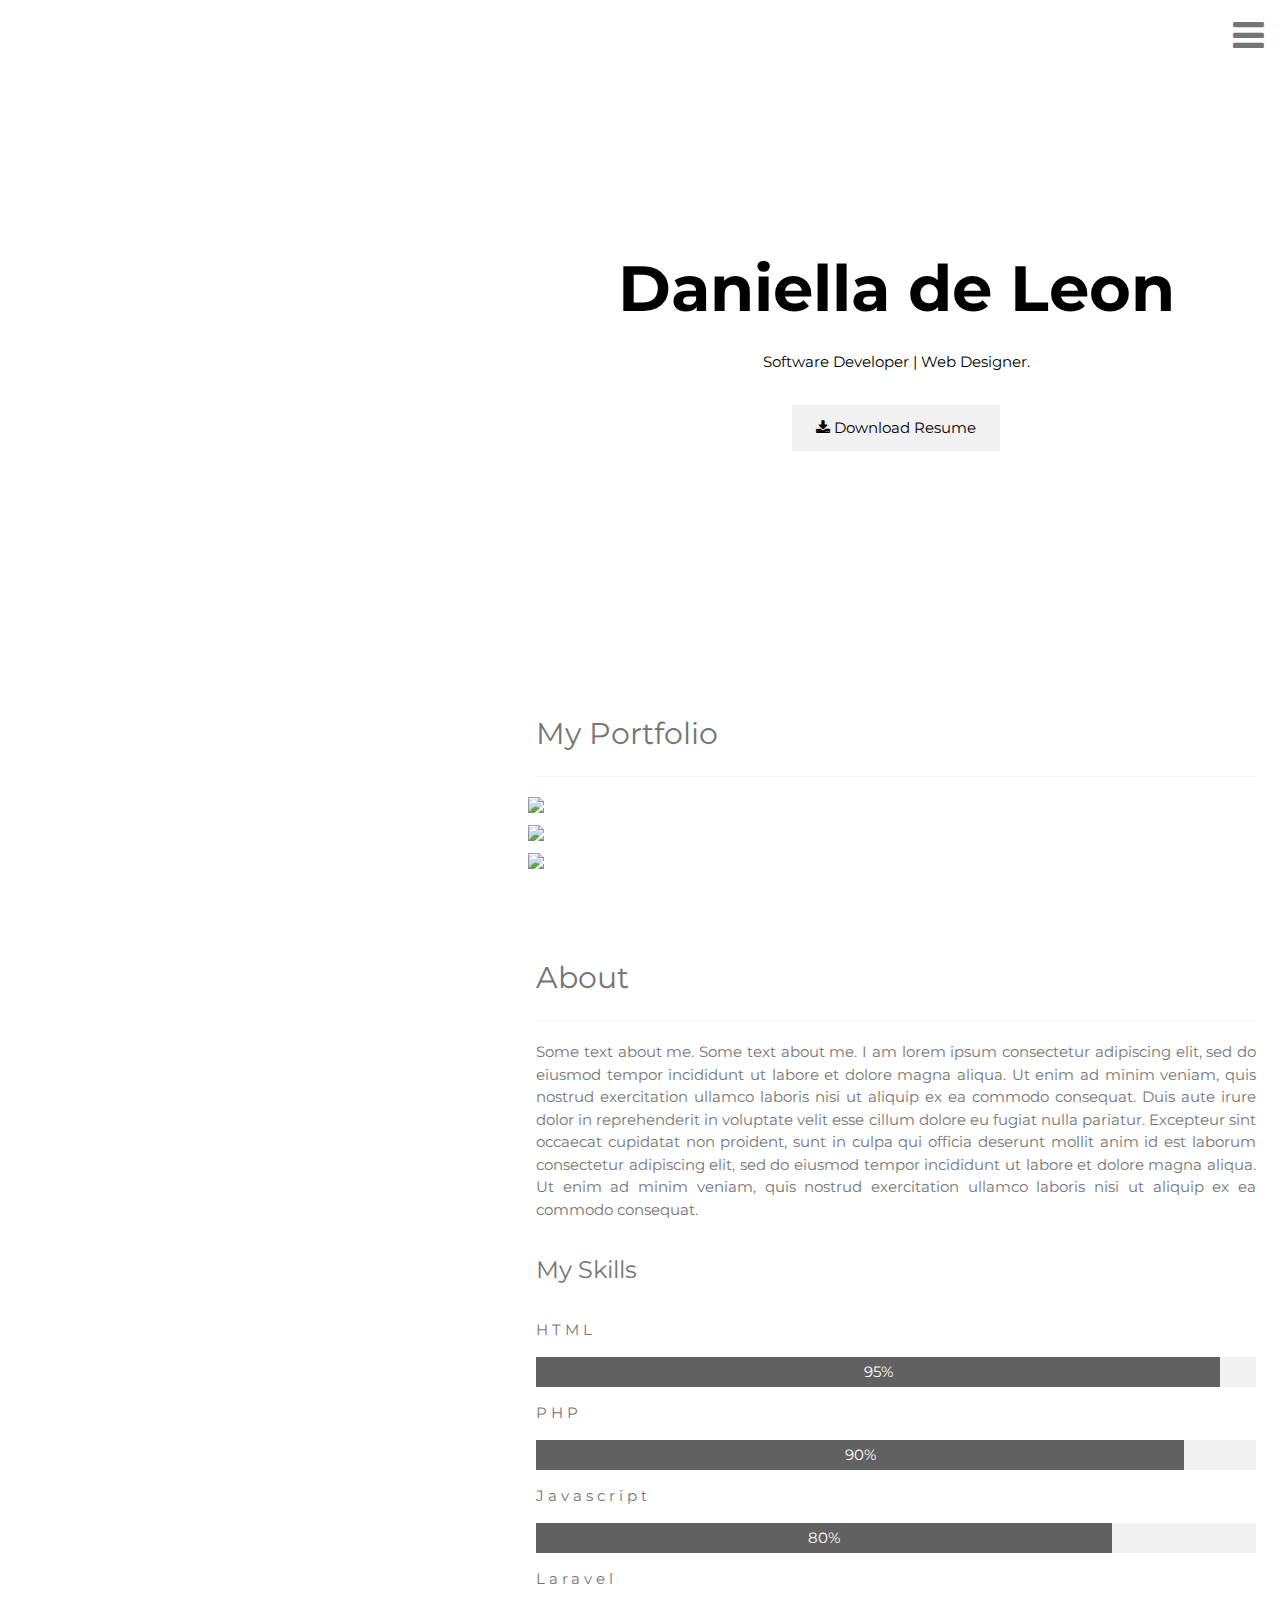
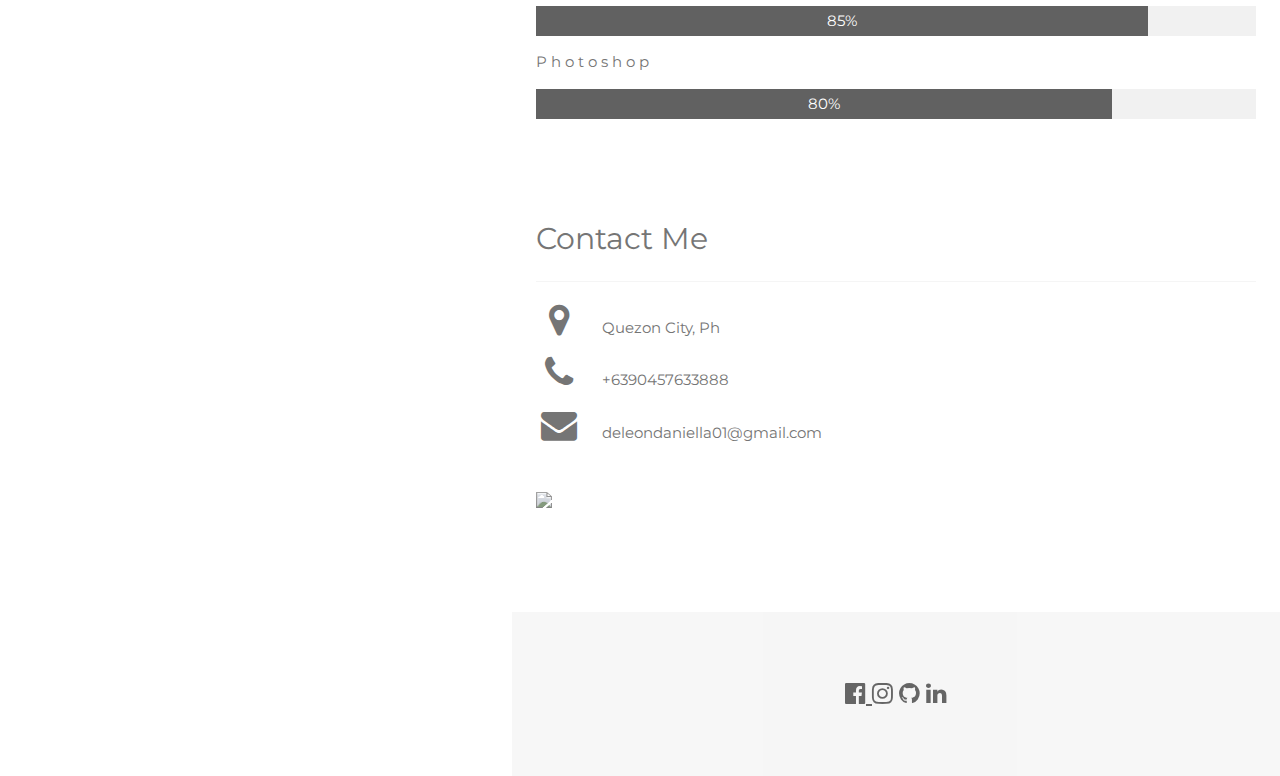
==== me.html @ 8c14f4a1 "Add files via upload" ====
<!DOCTYPE html>
<html>
<title>DD Portfolio</title>
<meta charset="UTF-8">
<meta name="viewport" content="width=device-width, initial-scale=1">
<link rel="stylesheet" href="https://www.w3schools.com/w3css/4/w3.css">
<link rel="stylesheet" href="https://fonts.googleapis.com/css?family=Montserrat">
<link rel="stylesheet" href="https://cdnjs.cloudflare.com/ajax/libs/font-awesome/4.7.0/css/font-awesome.min.css">
<style>
body, h1,h2,h3,h4,h5,h6 {font-family: "Montserrat", sans-serif}
.w3-row-padding img {margin-bottom: 12px}
.bgimg {
  background-position: center;
  background-repeat: no-repeat;
  background-size: cover;
  background-image: url('C:/Users/Danica/Desktop//portfolio/images/me.jpg');
  min-height: 100%;
}
.img-hover {
  position: relative;
  width: 100%;
}

.image {
  display: block;
  width: 100%;
  height: auto;
}

.overlay {
  position: absolute;
  bottom: 0;
  left: 0;
  right: 0;
  background-color: gray;
  overflow: hidden;
  width: 100%;
  height: 0;
  transition: .5s ease;
}

.img-hover:hover .overlay {
  height: 100%;
}

.text {
  color: white;
  font-size: 20px;
  position: absolute;
  top: 50%;
  left: 50%;
  -webkit-transform: translate(-50%, -50%);
  -ms-transform: translate(-50%, -50%);
  transform: translate(-50%, -50%);
  text-align: center;
}
</style>
<body>

<!-- Sidebar with image -->
<nav class="w3-sidebar w3-hide-medium w3-hide-small" style="width:40%">
  <div class="bgimg"></div>
</nav>

<!-- Hidden Sidebar (reveals when clicked on menu icon)-->
<nav class="w3-sidebar w3-black w3-animate-right w3-xxlarge" style="display:none;padding-top:150px;right:0;z-index:2" id="mySidebar">
  <a href="javascript:void(0)" onclick="closeNav()" class="w3-button w3-black w3-xxxlarge w3-display-topright" style="padding:0 12px;">
    <i class="fa fa-remove"></i>
  </a>
  <div class="w3-bar-block w3-center">
    <a href="#" class="w3-bar-item w3-button w3-text-grey w3-hover-black" onclick="closeNav()">Home</a>
    <a href="#portfolio" class="w3-bar-item w3-button w3-text-grey w3-hover-black" onclick="closeNav()">Portfolio</a>
    <a href="#about" class="w3-bar-item w3-button w3-text-grey w3-hover-black" onclick="closeNav()">About</a>
    <a href="#contact" class="w3-bar-item w3-button w3-text-grey w3-hover-black" onclick="closeNav()">Contact</a>
  </div>
</nav>

<!-- Page Content -->
<div class="w3-main w3-padding-large" style="margin-left:40%">

  <!-- Menu icon to open sidebar -->
  <span class="w3-button w3-top w3-white w3-xxlarge w3-text-grey w3-hover-text-black" style="width:auto;right:0;" onclick="openNav()"><i class="fa fa-bars"></i></span>

  <!-- Header -->
  <header class="w3-container w3-center" style="padding:128px 16px" id="home">
    <br><br><br><br>
    <h1 class="w3-jumbo"><b>Daniella de Leon</b></h1>
    <p>Software Developer | Web Designer.</p>
    <img src="C:/Users/Danica/Desktop/images/me.jpg" class="w3-image w3-hide-large w3-hide-small w3-round" style="display:block;width:60%;margin:auto;">
    <img src="C:/Users/Danica/Desktop/images/me.jpg" class="w3-image w3-hide-large w3-hide-medium w3-round" width="1000" height="1333">
    <button class="w3-button w3-light-grey w3-padding-large w3-margin-top">
      <i class="fa fa-download"></i> Download Resume
    </button>
    <br><br><br><br><br>
  </header>

  <!-- Portfolio Section -->
  <div class="w3-padding-32 w3-content" id="portfolio">
    <h2 class="w3-text-grey">My Portfolio</h2>
    <hr class="w3-opacity">

    <!-- Grid for photos -->
    <div class="w3-row-padding" style="margin:0 -16px">
      <div class="w3">
        <div class="img-hover">
          <a href="https://deleondaniella.github.io/umeeps" class="img">
            <img src="C:/Users/Danica/Desktop//portfolio/images/umeeps.jpg" style="width:100%" class="image">
            <div class="overlay">
              <div class="text">
                <h1>UMEEPS</h1>
                <small>HTML | CSS</small>
              </div>
            </div>
          </a>
        </div>

        <div class="img-hover">
          <a href="https://projecttadhana.000webhostapp.com/app/views/">
            <img src="C:/Users/Danica/Desktop//portfolio/images/tadhana.jpg" style="width:100%" class="image">
            <div class="overlay">
              <div class="text">
                <h1>TADHANA PH</h1>
                <small>HTML | PHP | JAVASCRIPT</small>
              </div>
            </div>
          </a>
        </div>

        <div class="img-hover">
          <a href="">
            <img src="C:/Users/Danica/Desktop//portfolio/images/byaheros.jpg" style="width:100%" class="image">
            <div class="overlay">
              <div class="text">
                <h1>BYAHEROS</h1>
                <small>HTML | PHP | JAVASCRIPT | LARAVEL</small>
              </div>
            </div>
          </a>
        </div>

      </div>
    <!-- End photo grid -->
    </div>
  <!-- End Portfolio Section -->
  </div>

  <!-- About Section -->
  <div class="w3-content w3-justify w3-text-grey w3-padding-32" id="about">
    <h2>About</h2>
    <hr class="w3-opacity">
    <p>Some text about me. Some text about me. I am lorem ipsum consectetur adipiscing elit, sed do eiusmod tempor incididunt ut labore et dolore magna aliqua. Ut enim ad minim veniam, quis nostrud exercitation ullamco laboris nisi ut aliquip ex ea commodo
      consequat. Duis aute irure dolor in reprehenderit in voluptate velit esse cillum dolore eu fugiat nulla pariatur. Excepteur sint occaecat cupidatat non proident, sunt in culpa qui officia deserunt mollit anim id est laborum consectetur adipiscing
      elit, sed do eiusmod tempor incididunt ut labore et dolore magna aliqua. Ut enim ad minim veniam, quis nostrud exercitation ullamco laboris nisi ut aliquip ex ea commodo consequat.
    </p>
    <h3 class="w3-padding-16">My Skills</h3>
    <p class="w3-wide">HTML</p>
    <div class="w3-light-grey">
      <div class="w3-container w3-center w3-padding-small w3-dark-grey" style="width:95%">95%</div>
    </div>

    <p class="w3-wide">PHP</p>
    <div class="w3-light-grey">
      <div class="w3-container w3-center w3-padding-small w3-dark-grey" style="width:90%">90%</div>
    </div>

    <p class="w3-wide">Javascript</p>
    <div class="w3-light-grey">
      <div class="w3-container w3-center w3-padding-small w3-dark-grey" style="width:80%">80%</div>
    </div>

    <p class="w3-wide">Laravel</p>
    <div class="w3-light-grey">
      <div class="w3-container w3-center w3-padding-small w3-dark-grey" style="width:85%">85%</div>
    </div>

    <p class="w3-wide">Photoshop</p>
    <div class="w3-light-grey">
      <div class="w3-container w3-center w3-padding-small w3-dark-grey" style="width:80%">80%</div>
    </div><br>

    
  <!-- End About Section -->
  </div>

  <!-- Contact Section -->
  <div class="w3-padding-32 w3-content w3-text-grey" id="contact" style="margin-bottom:64px">
    <h2>Contact Me</h2>
    <hr class="w3-opacity">

    <div class="w3-section">
      <p><i class="fa fa-map-marker fa-fw w3-xxlarge w3-margin-right"></i> Quezon City, Ph</p>
      <p><i class="fa fa-phone fa-fw w3-xxlarge w3-margin-right"></i> +6390457633888</p>
      <p><i class="fa fa-envelope fa-fw w3-xxlarge w3-margin-right"> </i> deleondaniella01@gmail.com</p>
    </div>
    
    <!-- Image of location/map -->
    <img src="C:/Users/Danica/Desktop//portfolio/images/map.jpg" class="w3-image w3-greyscale" style="width:100%;margin:32px 0">

  <!-- End Contact Section -->
  </div>  
  
  <!-- Footer -->
  <footer class="w3-container w3-padding-64 w3-light-grey w3-center w3-opacity w3-xlarge" style="margin:-24px">
    <a href="http://www.facebook.com"><i class="fa fa-facebook-official w3-hover-opacity"></i>
    <a href="http://www.instagram.com"><i class="fa fa-instagram w3-hover-opacity"></i></a>
    <a href="http://www.github.com"><i class="fa fa-github w3-hover-opacity"></i></a>
    <a href="http://www.linkedin.com"><i class="fa fa-linkedin w3-hover-opacity"></i></a>
  <!-- End footer -->
  </footer>
  
<!-- END PAGE CONTENT -->
</div>

<script>
// Open and close sidebar
function openNav() {
  document.getElementById("mySidebar").style.width = "60%";
  document.getElementById("mySidebar").style.display = "block";
}

function closeNav() {
  document.getElementById("mySidebar").style.display = "none";
}
</script>

</body>
</html>
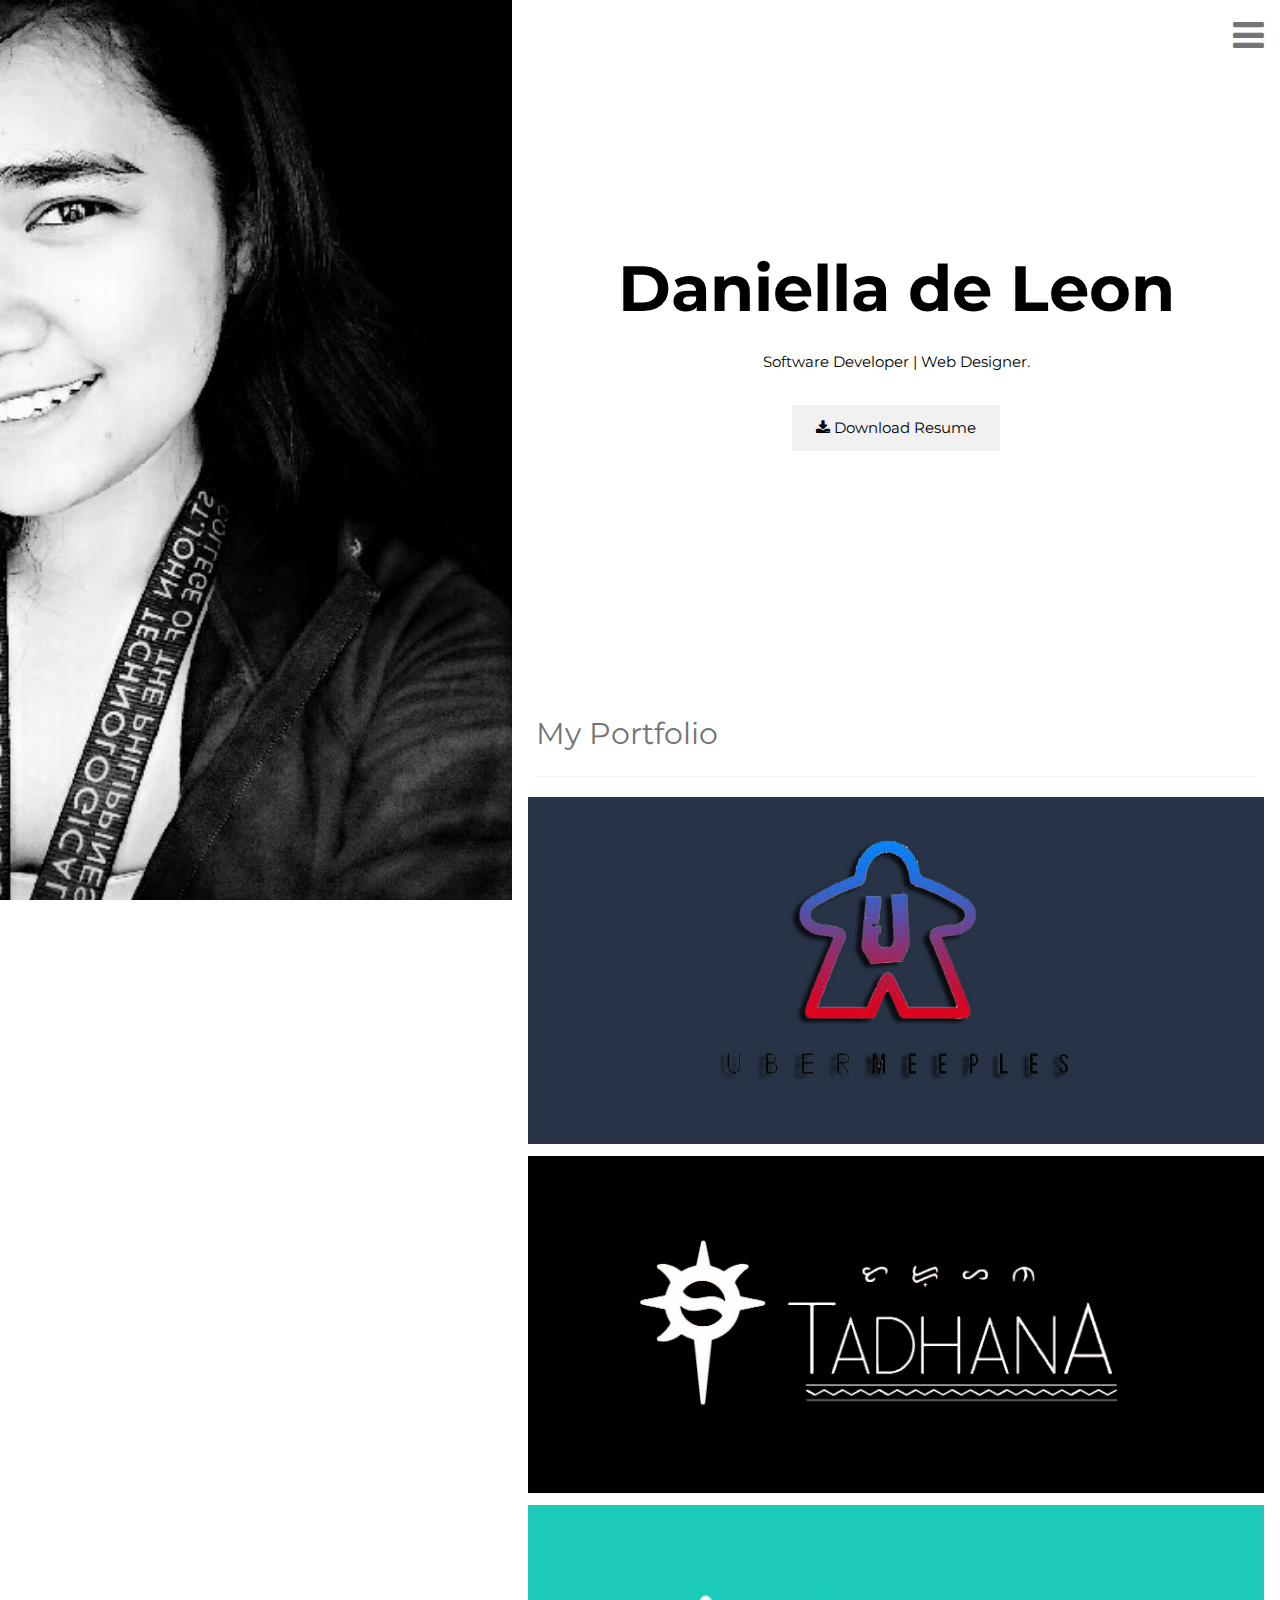
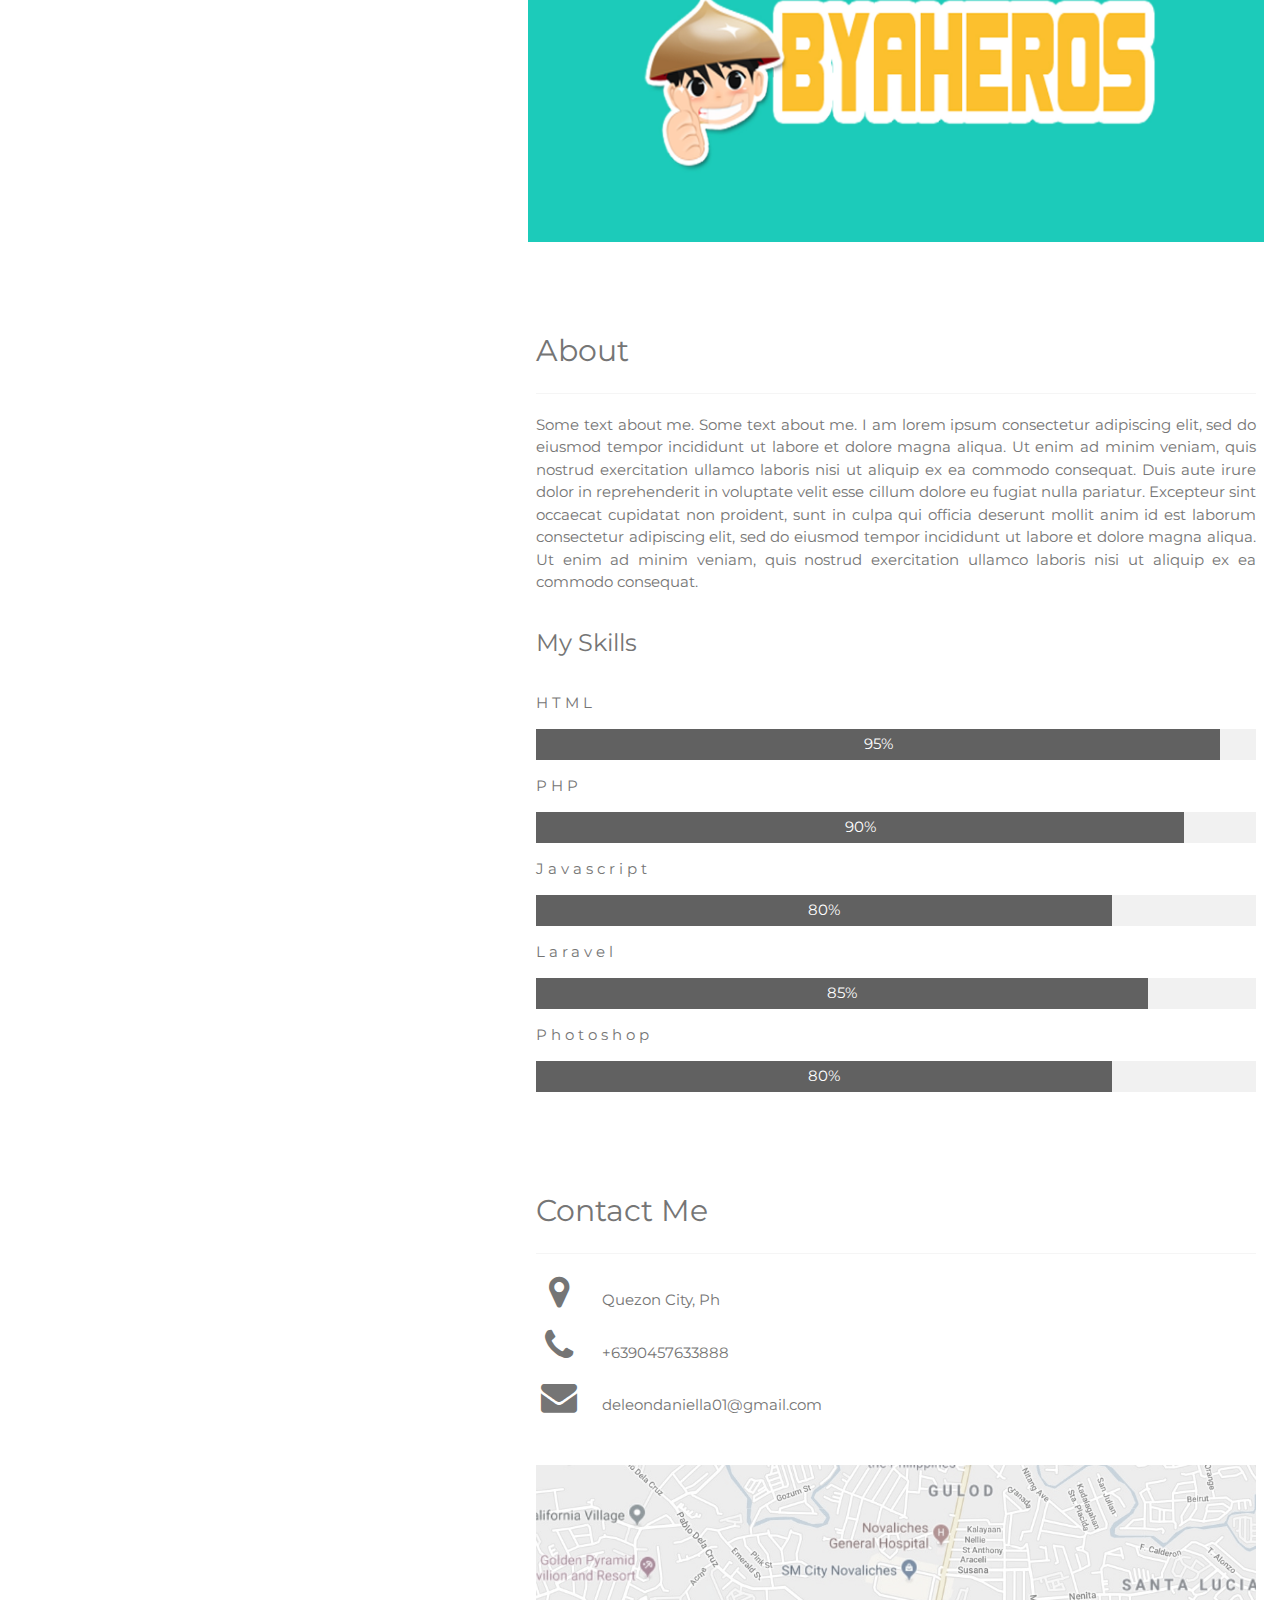
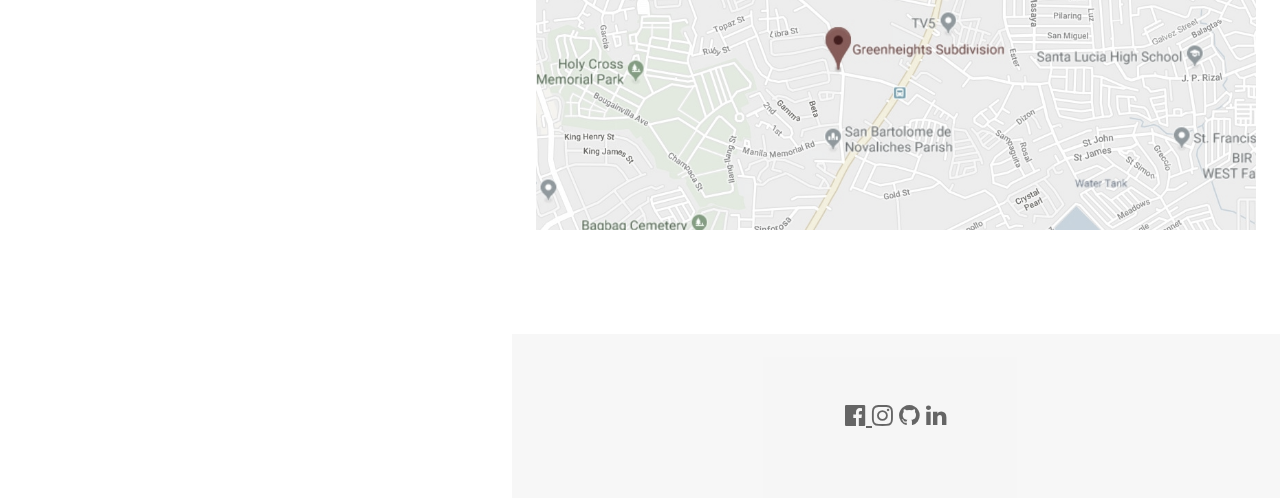
==== commit 217f351b: "Update me.html" ====
--- a/me.html
+++ b/me.html
@@ -13,7 +13,7 @@
   background-position: center;
   background-repeat: no-repeat;
   background-size: cover;
-  background-image: url('C:/Users/Danica/Desktop//portfolio/images/me.jpg');
+  background-image: url('/images/me.jpg');
   min-height: 100%;
 }
 .img-hover {
@@ -86,8 +86,8 @@
     <br><br><br><br>
     <h1 class="w3-jumbo"><b>Daniella de Leon</b></h1>
     <p>Software Developer | Web Designer.</p>
-    <img src="C:/Users/Danica/Desktop/images/me.jpg" class="w3-image w3-hide-large w3-hide-small w3-round" style="display:block;width:60%;margin:auto;">
-    <img src="C:/Users/Danica/Desktop/images/me.jpg" class="w3-image w3-hide-large w3-hide-medium w3-round" width="1000" height="1333">
+    <img src="/images/me.jpg" class="w3-image w3-hide-large w3-hide-small w3-round" style="display:block;width:60%;margin:auto;">
+    <img src="/images/me.jpg" class="w3-image w3-hide-large w3-hide-medium w3-round" width="1000" height="1333">
     <button class="w3-button w3-light-grey w3-padding-large w3-margin-top">
       <i class="fa fa-download"></i> Download Resume
     </button>
@@ -104,7 +104,7 @@
       <div class="w3">
         <div class="img-hover">
           <a href="https://deleondaniella.github.io/umeeps" class="img">
-            <img src="C:/Users/Danica/Desktop//portfolio/images/umeeps.jpg" style="width:100%" class="image">
+            <img src="/images/umeeps.jpg" style="width:100%" class="image">
             <div class="overlay">
               <div class="text">
                 <h1>UMEEPS</h1>
@@ -116,7 +116,7 @@
 
         <div class="img-hover">
           <a href="https://projecttadhana.000webhostapp.com/app/views/">
-            <img src="C:/Users/Danica/Desktop//portfolio/images/tadhana.jpg" style="width:100%" class="image">
+            <img src="/images/tadhana.jpg" style="width:100%" class="image">
             <div class="overlay">
               <div class="text">
                 <h1>TADHANA PH</h1>
@@ -128,7 +128,7 @@
 
         <div class="img-hover">
           <a href="">
-            <img src="C:/Users/Danica/Desktop//portfolio/images/byaheros.jpg" style="width:100%" class="image">
+            <img src="/images/byaheros.jpg" style="width:100%" class="image">
             <div class="overlay">
               <div class="text">
                 <h1>BYAHEROS</h1>
@@ -194,7 +194,7 @@
     </div>
     
     <!-- Image of location/map -->
-    <img src="C:/Users/Danica/Desktop//portfolio/images/map.jpg" class="w3-image w3-greyscale" style="width:100%;margin:32px 0">
+    <img src="/images/map.jpg" class="w3-image w3-greyscale" style="width:100%;margin:32px 0">
 
   <!-- End Contact Section -->
   </div>  
